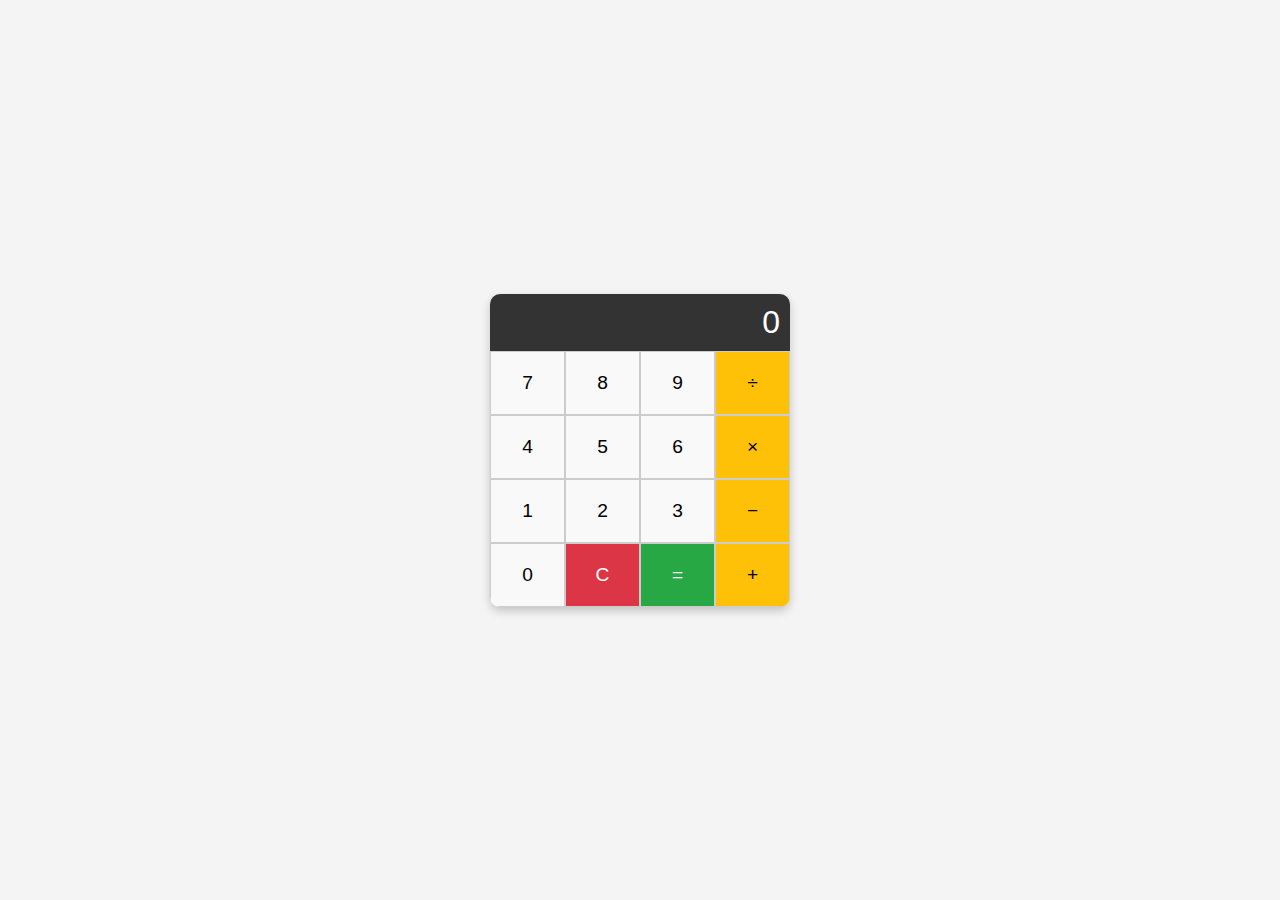
==== project_3_calculator_app/index.html @ f26ef6af "calculatorApp first commit" ====
<!DOCTYPE html>
<html lang="en">
<head>
  <meta charset="UTF-8">
  <meta name="viewport" content="width=device-width, initial-scale=1.0">
  <title>Calculator App</title>
  <link rel="stylesheet" href="style.css">
</head>
<body>
  <div class="calculator">
    <div class="display" id="display">0</div>
    <div class="buttons">
      <!-- Digit Buttons -->
      <button class="digit" data-value="7">7</button>
      <button class="digit" data-value="8">8</button>
      <button class="digit" data-value="9">9</button>
      <button class="operation" data-operation="÷">÷</button>

      <button class="digit" data-value="4">4</button>
      <button class="digit" data-value="5">5</button>
      <button class="digit" data-value="6">6</button>
      <button class="operation" data-operation="×">×</button>

      <button class="digit" data-value="1">1</button>
      <button class="digit" data-value="2">2</button>
      <button class="digit" data-value="3">3</button>
      <button class="operation" data-operation="-">−</button>

      <button class="digit" data-value="0">0</button>
      <button class="clear">C</button>
      <button class="equal">=</button>
      <button class="operation" data-operation="+">+</button>
    </div>
  </div>
  <script src="script.js"></script>
</body>
</html>
---- project_3_calculator_app/style.css ----
body {
    font-family: Arial, sans-serif;
    display: flex;
    justify-content: center;
    align-items: center;
    min-height: 100vh;
    background-color: #f4f4f4;
    margin: 0;
  }

  .calculator {
    width: 300px;
    background: white;
    border-radius: 10px;
    box-shadow: 0 4px 10px rgba(0, 0, 0, 0.2);
    overflow: hidden;
  }

  .display {
    background: #333;
    color: white;
    text-align: right;
    font-size: 2em;
    padding: 10px;
  }

  .buttons {
    display: grid;
    grid-template-columns: repeat(4, 1fr);
  }

  button {
    padding: 20px;
    font-size: 1.2em;
    border: 1px solid #ccc;
    background: #f9f9f9;
    cursor: pointer;
  }

  button:hover {
    background: #ddd;
  }

  button.operation {
    background: #ffc107;
  }

  button.equal {
    background: #28a745;
    color: white;
  }

  button.clear {
    background: #dc3545;
    color: white;
  }
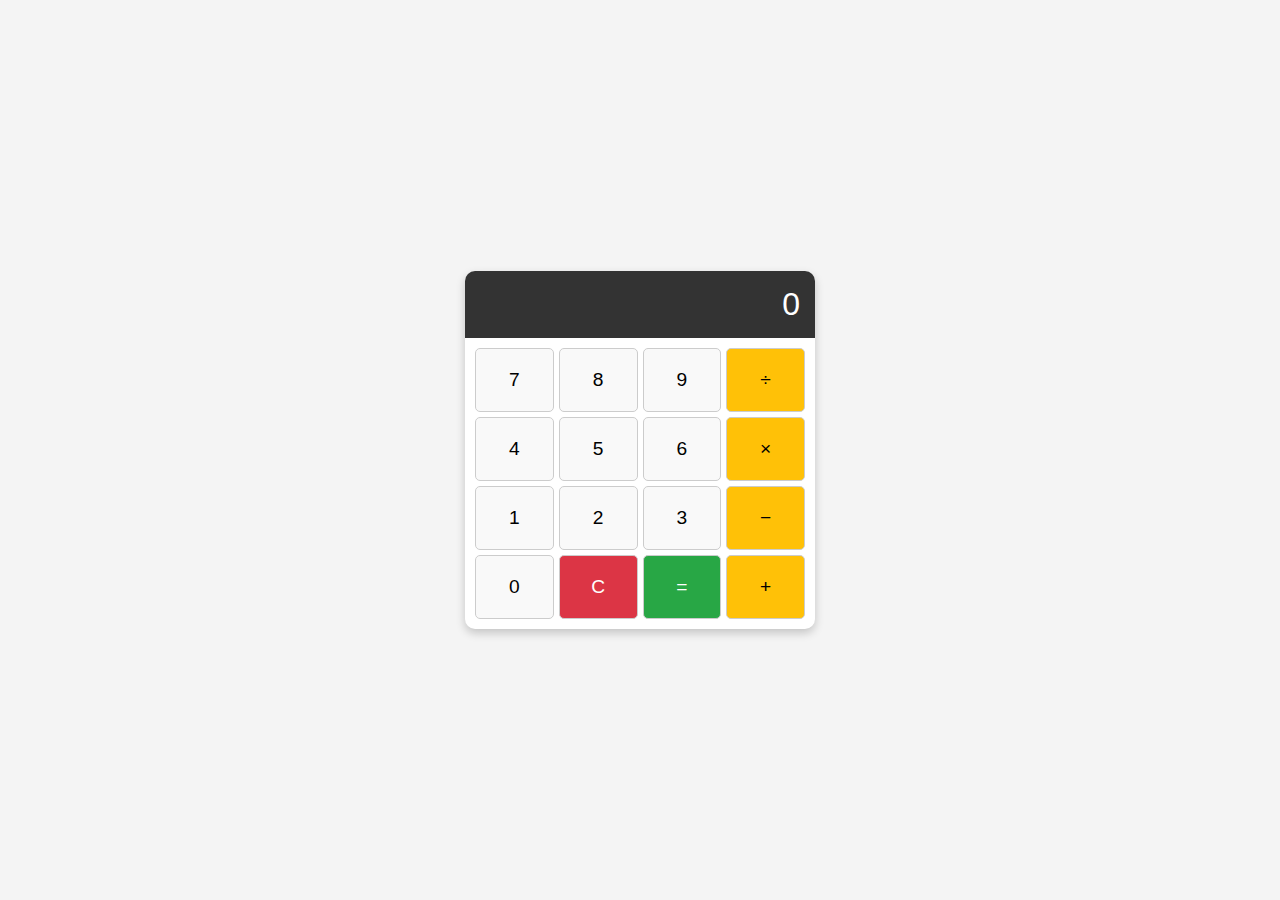
==== commit 9cdcf342: "division by zero now shows -cannot divide by zero, css improvements for responsiveness on smaller sc" ====
--- a/project_3_calculator_app/index.html
+++ b/project_3_calculator_app/index.html
@@ -7,10 +7,9 @@
   <link rel="stylesheet" href="style.css">
 </head>
 <body>
-  <div class="calculator">
+  <main class="calculator">
     <div class="display" id="display">0</div>
     <div class="buttons">
-      <!-- Digit Buttons -->
       <button class="digit" data-value="7">7</button>
       <button class="digit" data-value="8">8</button>
       <button class="digit" data-value="9">9</button>
@@ -31,7 +30,7 @@
       <button class="equal">=</button>
       <button class="operation" data-operation="+">+</button>
     </div>
-  </div>
+  </main>
   <script src="script.js"></script>
 </body>
 </html>
--- a/project_3_calculator_app/style.css
+++ b/project_3_calculator_app/style.css
@@ -1,56 +1,72 @@
 body {
-    font-family: Arial, sans-serif;
-    display: flex;
-    justify-content: center;
-    align-items: center;
-    min-height: 100vh;
-    background-color: #f4f4f4;
-    margin: 0;
-  }
+  font-family: Arial, sans-serif;
+  display: flex;
+  justify-content: center;
+  align-items: center;
+  min-height: 100vh;
+  background-color: #f4f4f4;
+  margin: 0;
+}
 
+.calculator {
+  width: 350px;
+  background: white;
+  border-radius: 10px;
+  box-shadow: 0 4px 10px rgba(0, 0, 0, 0.2);
+  overflow: hidden;
+}
+
+.display {
+  background: #333;
+  color: white;
+  text-align: right;
+  font-size: 2em;
+  padding: 15px;
+  word-wrap: break-word;
+}
+
+.buttons {
+  display: grid;
+  grid-template-columns: repeat(4, 1fr);
+  gap: 5px;
+  padding: 10px;
+}
+
+button {
+  padding: 20px;
+  font-size: 1.2em;
+  border: 1px solid #ccc;
+  background: #f9f9f9;
+  cursor: pointer;
+  border-radius: 5px;
+}
+
+button:hover {
+  background: #ddd;
+}
+
+button.operation {
+  background: #ffc107;
+}
+
+button.equal {
+  background: #28a745;
+  color: white;
+}
+
+button.clear {
+  background: #dc3545;
+  color: white;
+}
+
+@media (max-width: 400px) {
   .calculator {
-    width: 300px;
-    background: white;
-    border-radius: 10px;
-    box-shadow: 0 4px 10px rgba(0, 0, 0, 0.2);
-    overflow: hidden;
-  }
-
-  .display {
-    background: #333;
-    color: white;
-    text-align: right;
-    font-size: 2em;
-    padding: 10px;
-  }
-
-  .buttons {
-    display: grid;
-    grid-template-columns: repeat(4, 1fr);
+    width: 100%;
+    margin: 0 10px;
   }
 
   button {
-    padding: 20px;
-    font-size: 1.2em;
-    border: 1px solid #ccc;
-    background: #f9f9f9;
-    cursor: pointer;
+    font-size: 1em;
+    padding: 15px;
   }
-
-  button:hover {
-    background: #ddd;
-  }
-
-  button.operation {
-    background: #ffc107;
-  }
-
-  button.equal {
-    background: #28a745;
-    color: white;
-  }
-
-  button.clear {
-    background: #dc3545;
-    color: white;
-  }
+}
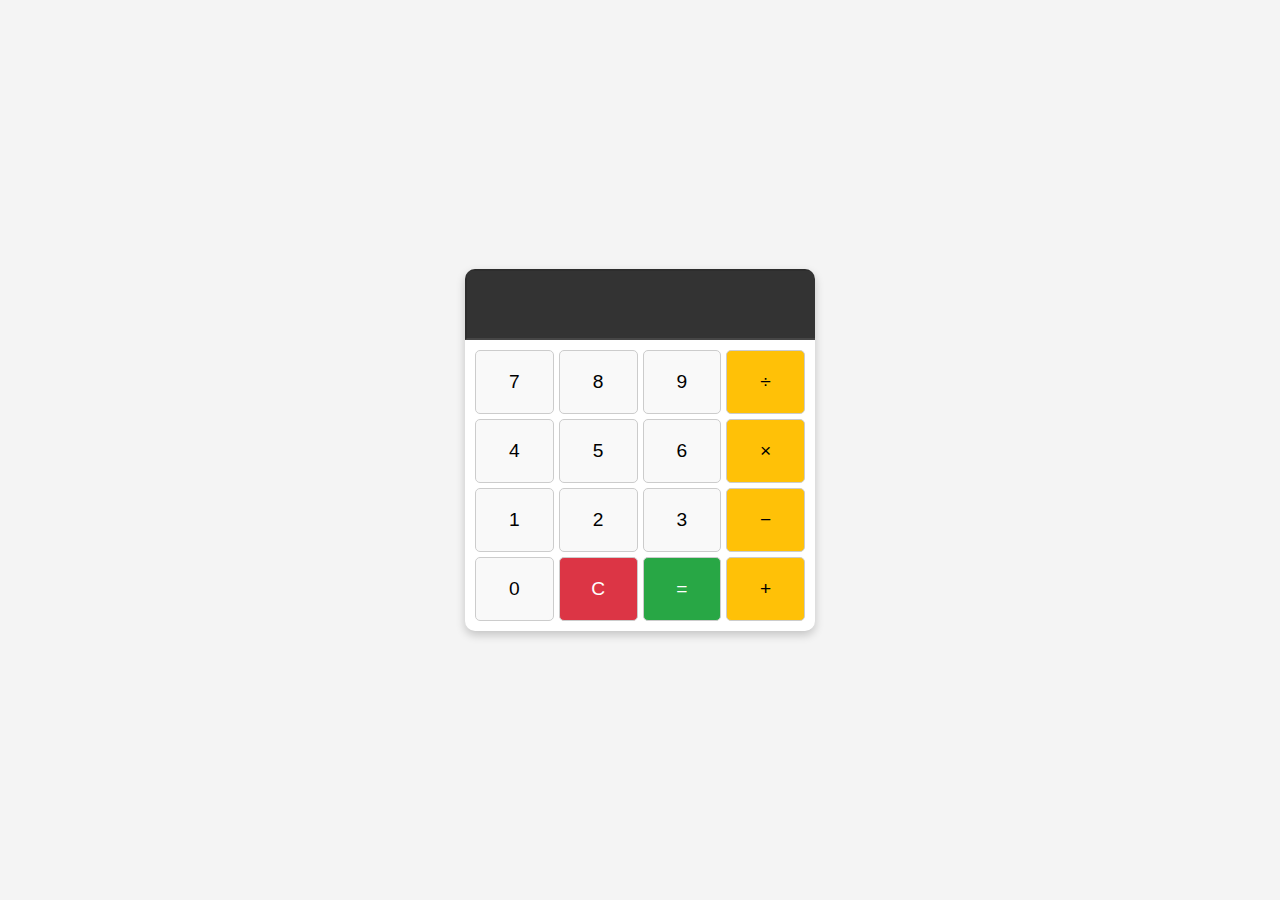
==== commit 7855dfbf: "Added dependencies and other necessary files" ====
--- a/project_3_calculator_app/index.html
+++ b/project_3_calculator_app/index.html
@@ -1,4 +1,5 @@
 <!DOCTYPE html>
+<!-- Objectives: To build a calculator App using HTML, CSS and JavaScript. The application should allow users to perform basic arithmetic operations like addition, subtraction, multiplication and division. -->
 <html lang="en">
 <head>
   <meta charset="UTF-8">
@@ -8,7 +9,10 @@
 </head>
 <body>
   <main class="calculator">
-    <div class="display" id="display">0</div>
+    <!-- <div class="display" id="display">0</div> -->
+
+    <input type="text" class="display" id="display" disabled placeholder="0" />
+
     <div class="buttons">
       <button class="digit" data-value="7">7</button>
       <button class="digit" data-value="8">8</button>
--- a/project_3_calculator_app/style.css
+++ b/project_3_calculator_app/style.css
@@ -16,7 +16,7 @@
   overflow: hidden;
 }
 
-.display {
+#display {
   background: #333;
   color: white;
   text-align: right;
